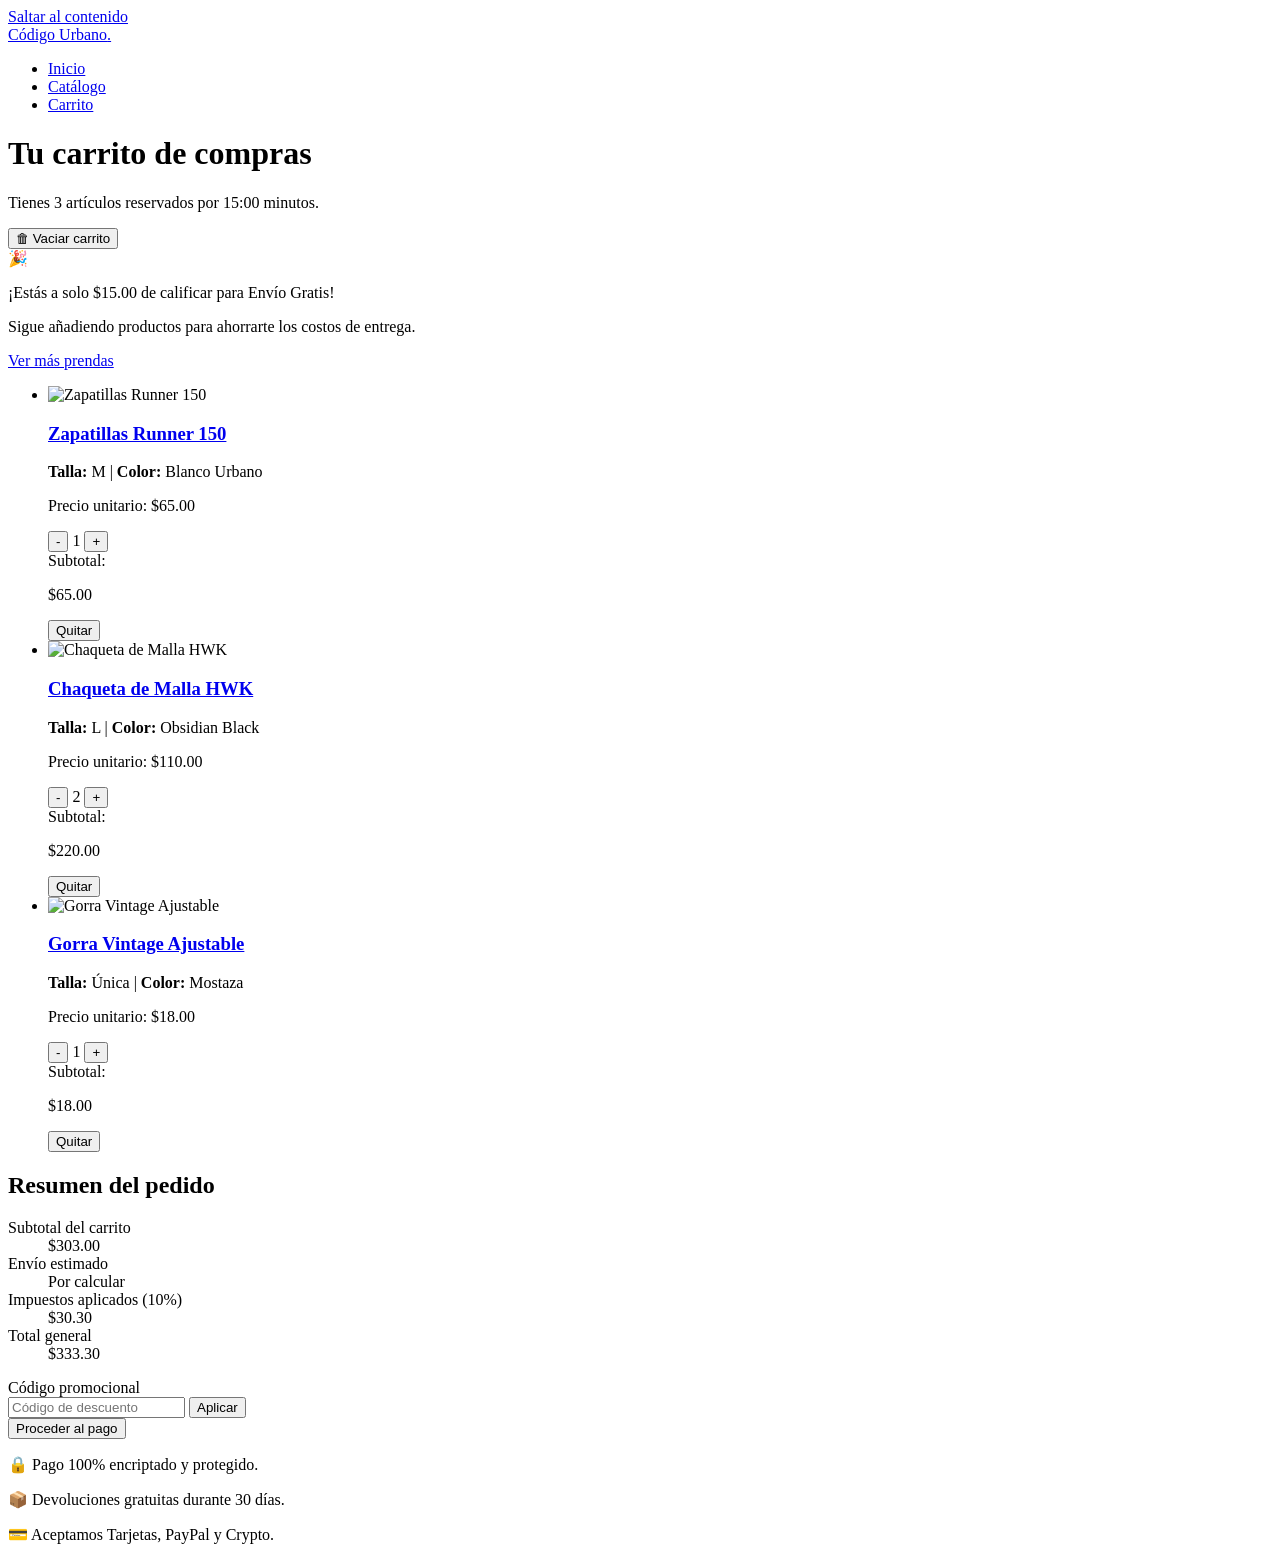
==== carrito.html @ 734f0438 "Integracion con Carrio de compras" ====
<!doctype html>
<html lang="es">
  <head>
    <meta charset="UTF-8" />
    <meta name="viewport" content="width=device-width, initial-scale=1.0" />
    <title>Tu Carrito | Código Urbano</title>
    <meta name="description" content="Revisa tu carrito de compras y finaliza tu pedido en Código Urbano." />
    <meta name="robots" content="noindex,nofollow" />
    
    <link rel="preconnect" href="https://fonts.googleapis.com" />
    <link rel="preconnect" href="https://fonts.gstatic.com" crossorigin />
    <link href="https://fonts.googleapis.com/css2?family=Outfit:wght@400;500;600;700&family=Sora:wght@600;700;800&display=swap" rel="stylesheet" />
    
    <script src="https://unpkg.com/@tailwindcss/browser@4"></script>
  </head>

  <body class="bg-[radial-gradient(circle_at_8%_8%,#ffedd5_0,transparent_35%),radial-gradient(circle_at_90%_12%,#fdba74_0,transparent_30%),#fffaf3] font-['Outfit',sans-serif] text-stone-900 antialiased selection:bg-orange-500 selection:text-white min-h-screen flex flex-col">
    
    <a href="#contenido-carrito" class="sr-only focus:not-sr-only focus:fixed focus:left-4 focus:top-4 focus:z-50 focus:rounded-lg focus:bg-stone-900 focus:px-5 focus:py-3 focus:font-bold focus:text-white focus:outline-none focus:ring-4 focus:ring-orange-500/50">
      Saltar al contenido
    </a>

    <header class="sticky top-0 z-40 border-b border-stone-200 bg-white/80 backdrop-blur-md" aria-label="Barra de navegación principal">
      <div class="mx-auto flex w-full max-w-7xl items-center justify-between gap-4 px-4 py-4 sm:px-6 lg:px-8">
        <a href="catalog.html" class="font-['Sora',sans-serif] text-2xl font-extrabold tracking-tight text-stone-900 transition-colors hover:text-orange-600">
          Código Urbano<span class="text-orange-500">.</span>
        </a>
        <nav aria-label="Navegación principal">
          <ul class="flex flex-wrap items-center gap-2 sm:gap-4 text-sm font-semibold sm:text-base">
            <li><a href="catalog.html" class="rounded-full border border-stone-200 bg-white px-5 py-2.5 text-stone-700 transition-all hover:border-orange-500 hover:text-orange-500">Inicio</a></li>
            <li><a href="catalog.html" class="rounded-full border border-stone-200 bg-white px-5 py-2.5 text-stone-700 transition-all hover:border-orange-500 hover:text-orange-500">Catálogo</a></li>
            <li><a href="carrito.html" aria-current="page" class="rounded-full bg-orange-600 px-5 py-2.5 text-white shadow-sm transition-all hover:bg-orange-700">Carrito</a></li>
          </ul>
        </nav>
      </div>
    </header>

    <main id="contenido-carrito" class="flex-1 mx-auto w-full max-w-7xl px-4 py-10 sm:px-6 lg:px-8">
      
      <div class="mb-8 flex flex-col gap-4 sm:flex-row sm:items-end sm:justify-between border-b border-stone-200/60 pb-6">
        <div>
          <h1 class="font-['Sora',sans-serif] text-3xl font-extrabold tracking-tight text-stone-900 sm:text-4xl">
            Tu carrito de compras
          </h1>
          <p class="mt-2 text-stone-600 font-medium">Tienes <span class="text-orange-600 font-bold">3 artículos</span> reservados por 15:00 minutos.</p>
        </div>
        <div>
          <button type="button" class="text-sm font-semibold text-stone-500 hover:text-red-600 transition-colors flex items-center gap-1.5 group">
            <span class="text-lg opacity-70 group-hover:opacity-100">🗑</span> Vaciar carrito
          </button>
        </div>
      </div>

      <div class="mb-8 rounded-2xl bg-teal-600 p-4 text-white shadow-sm flex flex-col sm:flex-row items-center justify-between gap-4">
        <div class="flex items-center gap-3 text-center sm:text-left">
          <span class="text-2xl">🎉</span>
          <div>
            <p class="font-bold">¡Estás a solo $15.00 de calificar para Envío Gratis!</p>
            <p class="text-xs text-teal-100">Sigue añadiendo productos para ahorrarte los costos de entrega.</p>
          </div>
        </div>
        <a href="catalog.html" class="text-xs font-bold uppercase tracking-wider bg-white text-teal-700 px-4 py-2 rounded-xl shadow-sm hover:bg-teal-50 transition-all shrink-0">
          Ver más prendas
        </a>
      </div>

      <div class="grid gap-8 lg:grid-cols-[1fr_380px] items-start">
        
        <section aria-label="Productos en tu carrito" class="rounded-3xl border border-stone-200 bg-white shadow-[0_4px_20px_rgba(0,0,0,0.02)] overflow-hidden">
          <ul role="list" class="divide-y divide-stone-100">
            
            <li class="flex flex-col sm:flex-row items-center gap-6 p-6 sm:p-8 transition-colors hover:bg-stone-50/40 group">
              <div class="relative flex h-24 w-24 shrink-0 items-center justify-center rounded-2xl bg-stone-100 border border-stone-200 overflow-hidden">
                <img src="https://images.unsplash.com/photo-1600185365483-26d7a4cc7519?w=400&q=80" alt="Zapatillas Runner 150" class="h-full w-full object-cover transition-transform duration-500 group-hover:scale-110" loading="lazy" />
              </div>
              
              <div class="flex-1 text-center sm:text-left">
                <h3 class="font-['Sora',sans-serif] text-base font-bold text-stone-900 hover:text-orange-600 transition-colors">
                  <a href="#">Zapatillas Runner 150</a>
                </h3>
                <p class="text-xs font-medium text-stone-500 mt-1 flex flex-wrap justify-center sm:justify-start gap-2">
                  <span><strong>Talla:</strong> M</span>
                  <span class="text-stone-300">|</span>
                  <span><strong>Color:</strong> Blanco Urbano</span>
                </p>
                <p class="mt-2 text-xs font-semibold text-stone-400">
                  Precio unitario: <span class="text-stone-700">$65.00</span>
                </p>
              </div>

              <div class="flex flex-col items-center gap-1.5">
                <div class="flex items-center rounded-full border border-stone-200 bg-stone-50 p-1 shadow-inner">
                  <button type="button" class="flex h-8 w-8 items-center justify-center rounded-full font-bold text-stone-500 hover:bg-white hover:text-stone-900 active:scale-95 transition-all" aria-label="Reducir una unidad">-</button>
                  <span class="w-8 text-center text-sm font-bold text-stone-900">1</span>
                  <button type="button" class="flex h-8 w-8 items-center justify-center rounded-full font-bold text-stone-500 hover:bg-white hover:text-stone-900 active:scale-95 transition-all" aria-label="Aumentar una unidad">+</button>
                </div>
              </div>

              <div class="w-full sm:w-28 text-center sm:text-right flex flex-row sm:flex-col justify-between sm:justify-center items-center sm:items-end border-t sm:border-t-0 border-stone-100 pt-4 sm:pt-0">
                <span class="text-xs font-semibold text-stone-400 uppercase tracking-wider sm:hidden">Subtotal:</span>
                <div>
                  <p class="font-['Sora',sans-serif] text-lg font-extrabold text-stone-900">$65.00</p>
                  <button type="button" class="mt-1 text-xs font-semibold text-red-500/80 hover:text-red-600 transition-colors">Quitar</button>
                </div>
              </div>
            </li>

            <li class="flex flex-col sm:flex-row items-center gap-6 p-6 sm:p-8 transition-colors hover:bg-stone-50/40 group">
              <div class="relative flex h-24 w-24 shrink-0 items-center justify-center rounded-2xl bg-stone-100 border border-stone-200 overflow-hidden">
                <img src="https://images.unsplash.com/photo-1551028719-00167b16eac5?w=400&q=80" alt="Chaqueta de Malla HWK" class="h-full w-full object-cover transition-transform duration-500 group-hover:scale-110" loading="lazy" />
              </div>
              <div class="flex-1 text-center sm:text-left">
                <h3 class="font-['Sora',sans-serif] text-base font-bold text-stone-900 hover:text-orange-600 transition-colors">
                  <a href="#">Chaqueta de Malla HWK</a>
                </h3>
                <p class="text-xs font-medium text-stone-500 mt-1 flex flex-wrap justify-center sm:justify-start gap-2">
                  <span><strong>Talla:</strong> L</span>
                  <span class="text-stone-300">|</span>
                  <span><strong>Color:</strong> Obsidian Black</span>
                </p>
                <p class="mt-2 text-xs font-semibold text-stone-400">
                  Precio unitario: <span class="text-stone-700">$110.00</span>
                </p>
              </div>
              <div class="flex flex-col items-center gap-1.5">
                <div class="flex items-center rounded-full border border-stone-200 bg-stone-50 p-1 shadow-inner">
                  <button type="button" class="flex h-8 w-8 items-center justify-center rounded-full font-bold text-stone-500 hover:bg-white hover:text-stone-900 active:scale-95 transition-all" aria-label="Reducir una unidad">-</button>
                  <span class="w-8 text-center text-sm font-bold text-stone-900">2</span>
                  <button type="button" class="flex h-8 w-8 items-center justify-center rounded-full font-bold text-stone-500 hover:bg-white hover:text-stone-900 active:scale-95 transition-all" aria-label="Aumentar una unidad">+</button>
                </div>
              </div>
              <div class="w-full sm:w-28 text-center sm:text-right flex flex-row sm:flex-col justify-between sm:justify-center items-center sm:items-end border-t sm:border-t-0 border-stone-100 pt-4 sm:pt-0">
                <span class="text-xs font-semibold text-stone-400 uppercase tracking-wider sm:hidden">Subtotal:</span>
                <div>
                  <p class="font-['Sora',sans-serif] text-lg font-extrabold text-stone-900">$220.00</p>
                  <button type="button" class="mt-1 text-xs font-semibold text-red-500/80 hover:text-red-600 transition-colors">Quitar</button>
                </div>
              </div>
            </li>

            <li class="flex flex-col sm:flex-row items-center gap-6 p-6 sm:p-8 transition-colors hover:bg-stone-50/40 group">
              <div class="relative flex h-24 w-24 shrink-0 items-center justify-center rounded-2xl bg-stone-100 border border-stone-200 overflow-hidden">
                <img src="https://images.unsplash.com/photo-1533827432537-70133748f5c8?w=400&q=80" alt="Gorra Vintage Ajustable" class="h-full w-full object-cover transition-transform duration-500 group-hover:scale-110" loading="lazy" />
              </div>
              <div class="flex-1 text-center sm:text-left">
                <h3 class="font-['Sora',sans-serif] text-base font-bold text-stone-900 hover:text-orange-600 transition-colors">
                  <a href="#">Gorra Vintage Ajustable</a>
                </h3>
                <p class="text-xs font-medium text-stone-500 mt-1 flex flex-wrap justify-center sm:justify-start gap-2">
                  <span><strong>Talla:</strong> Única</span>
                  <span class="text-stone-300">|</span>
                  <span><strong>Color:</strong> Mostaza</span>
                </p>
                <p class="mt-2 text-xs font-semibold text-stone-400">
                  Precio unitario: <span class="text-stone-700">$18.00</span>
                </p>
              </div>
              <div class="flex flex-col items-center gap-1.5">
                <div class="flex items-center rounded-full border border-stone-200 bg-stone-50 p-1 shadow-inner">
                  <button type="button" class="flex h-8 w-8 items-center justify-center rounded-full font-bold text-stone-500 hover:bg-white hover:text-stone-900 active:scale-95 transition-all" aria-label="Reducir una unidad">-</button>
                  <span class="w-8 text-center text-sm font-bold text-stone-900">1</span>
                  <button type="button" class="flex h-8 w-8 items-center justify-center rounded-full font-bold text-stone-500 hover:bg-white hover:text-stone-900 active:scale-95 transition-all" aria-label="Aumentar una unidad">+</button>
                </div>
              </div>
              <div class="w-full sm:w-28 text-center sm:text-right flex flex-row sm:flex-col justify-between sm:justify-center items-center sm:items-end border-t sm:border-t-0 border-stone-100 pt-4 sm:pt-0">
                <span class="text-xs font-semibold text-stone-400 uppercase tracking-wider sm:hidden">Subtotal:</span>
                <div>
                  <p class="font-['Sora',sans-serif] text-lg font-extrabold text-stone-900">$18.00</p>
                  <button type="button" class="mt-1 text-xs font-semibold text-red-500/80 hover:text-red-600 transition-colors">Quitar</button>
                </div>
              </div>
            </li>

          </ul>
        </section>

        <div class="space-y-6 lg:sticky lg:top-24">
          <aside class="rounded-3xl border border-stone-200 bg-white p-6 shadow-sm sm:p-8" aria-label="Resumen de facturación">
            <h2 class="font-['Sora',sans-serif] text-lg font-bold text-stone-900 mb-6">Resumen del pedido</h2>
            
            <dl class="space-y-4 text-sm text-stone-600">
              <div class="flex items-center justify-between">
                <dt>Subtotal del carrito</dt>
                <dd class="font-semibold text-stone-900">$303.00</dd>
              </div>
              
              <div class="flex items-center justify-between">
                <dt>Envío estimado</dt>
                <dd class="font-semibold text-teal-600">Por calcular</dd>
              </div>
              
              <div class="flex items-center justify-between border-b border-stone-100 pb-4">
                <dt>Impuestos aplicados (10%)</dt>
                <dd class="font-semibold text-stone-900">$30.30</dd>
              </div>
              
              <div class="flex items-center justify-between pt-2">
                <dt class="text-base font-bold text-stone-900">Total general</dt>
                <dd class="font-['Sora',sans-serif] text-2xl font-extrabold text-orange-600">$333.30</dd>
              </div>
            </dl>

            <div class="mt-6 pt-6 border-t border-stone-100">
              <label for="cupon" class="sr-only">Código promocional</label>
              <div class="flex gap-2">
                <input type="text" id="cupon" placeholder="Código de descuento" class="w-full rounded-xl border border-stone-200 bg-stone-50 px-4 py-2.5 text-sm focus:border-orange-500 focus:bg-white focus:outline-none" />
                <button type="button" class="rounded-xl bg-stone-900 px-4 py-2.5 text-xs font-bold text-white hover:bg-stone-800 transition-colors">Aplicar</button>
              </div>
            </div>

            <button type="button" class="mt-6 w-full rounded-full bg-orange-600 px-6 py-4 text-center font-['Sora',sans-serif] text-base font-bold text-white shadow-lg shadow-orange-600/20 transition-all hover:-translate-y-0.5 hover:bg-orange-700 hover:shadow-xl hover:shadow-orange-600/30 active:scale-[0.99]">
              Proceder al pago
            </button>
          </aside>

          <div class="rounded-2xl border border-stone-200/60 bg-white/50 p-5 text-xs text-stone-500 space-y-3 shadow-inner">
            <p class="flex items-center gap-2.5 font-medium">
              <span class="text-base text-stone-700">🔒</span> Pago 100% encriptado y protegido.
            </p>
            <p class="flex items-center gap-2.5 font-medium">
              <span class="text-base text-stone-700">📦</span> Devoluciones gratuitas durante 30 días.
            </p>
            <p class="flex items-center gap-2.5 font-medium">
              <span class="text-base text-stone-700">💳</span> Aceptamos Tarjetas, PayPal y Crypto.
            </p>
          </div>
        </div>

      </div>
    </main>
  </body>
</html>
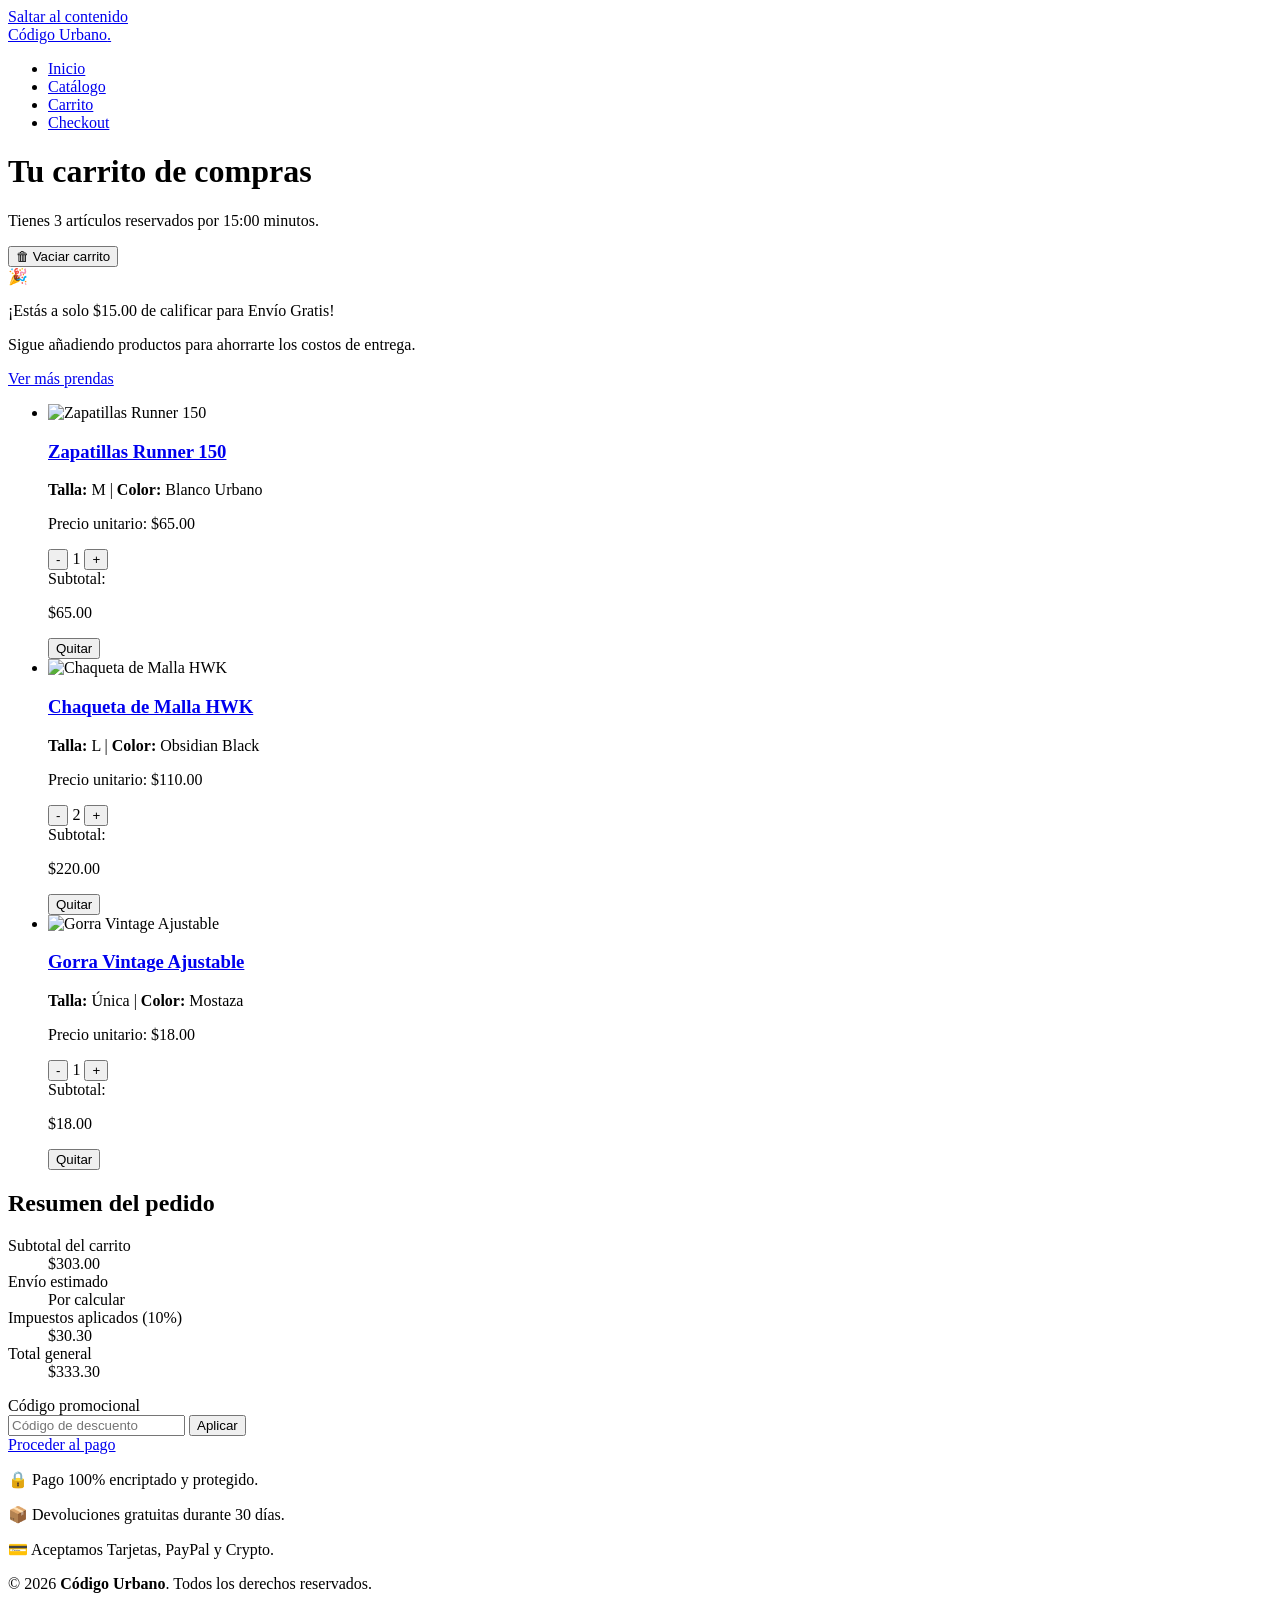
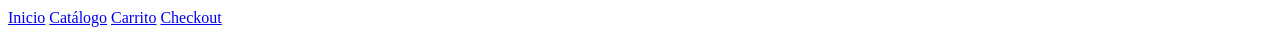
==== commit 0baf6e1d: "Unificacion de estilos y funciones" ====
--- a/carrito.html
+++ b/carrito.html
@@ -12,6 +12,20 @@
     <link href="https://fonts.googleapis.com/css2?family=Outfit:wght@400;500;600;700&family=Sora:wght@600;700;800&display=swap" rel="stylesheet" />
     
     <script src="https://unpkg.com/@tailwindcss/browser@4"></script>
+
+    <script type="application/ld+json">
+      {
+        "@context": "https://schema.org",
+        "@type": "WebPage",
+        "name": "Tu Carrito | Código Urbano",
+        "description": "Resumen del carrito de compras de Código Urbano.",
+        "inLanguage": "es",
+        "isPartOf": {
+          "@type": "WebSite",
+          "name": "Código Urbano"
+        }
+      }
+    </script>
   </head>
 
   <body class="bg-[radial-gradient(circle_at_8%_8%,#ffedd5_0,transparent_35%),radial-gradient(circle_at_90%_12%,#fdba74_0,transparent_30%),#fffaf3] font-['Outfit',sans-serif] text-stone-900 antialiased selection:bg-orange-500 selection:text-white min-h-screen flex flex-col">
@@ -22,14 +36,15 @@
 
     <header class="sticky top-0 z-40 border-b border-stone-200 bg-white/80 backdrop-blur-md" aria-label="Barra de navegación principal">
       <div class="mx-auto flex w-full max-w-7xl items-center justify-between gap-4 px-4 py-4 sm:px-6 lg:px-8">
-        <a href="catalog.html" class="font-['Sora',sans-serif] text-2xl font-extrabold tracking-tight text-stone-900 transition-colors hover:text-orange-600">
+        <a href="index.html" class="font-['Sora',sans-serif] text-2xl font-extrabold tracking-tight text-stone-900 transition-colors hover:text-orange-600">
           Código Urbano<span class="text-orange-500">.</span>
         </a>
         <nav aria-label="Navegación principal">
           <ul class="flex flex-wrap items-center gap-2 sm:gap-4 text-sm font-semibold sm:text-base">
-            <li><a href="catalog.html" class="rounded-full border border-stone-200 bg-white px-5 py-2.5 text-stone-700 transition-all hover:border-orange-500 hover:text-orange-500">Inicio</a></li>
+            <li><a href="index.html" class="rounded-full border border-stone-200 bg-white px-5 py-2.5 text-stone-700 transition-all hover:border-orange-500 hover:text-orange-500">Inicio</a></li>
             <li><a href="catalog.html" class="rounded-full border border-stone-200 bg-white px-5 py-2.5 text-stone-700 transition-all hover:border-orange-500 hover:text-orange-500">Catálogo</a></li>
             <li><a href="carrito.html" aria-current="page" class="rounded-full bg-orange-600 px-5 py-2.5 text-white shadow-sm transition-all hover:bg-orange-700">Carrito</a></li>
+            <li><a href="Formulario.html" class="rounded-full border border-stone-200 bg-white px-5 py-2.5 text-stone-700 transition-all hover:border-orange-500 hover:text-orange-500">Checkout</a></li>
           </ul>
         </nav>
       </div>
@@ -76,7 +91,7 @@
               
               <div class="flex-1 text-center sm:text-left">
                 <h3 class="font-['Sora',sans-serif] text-base font-bold text-stone-900 hover:text-orange-600 transition-colors">
-                  <a href="#">Zapatillas Runner 150</a>
+                  <a href="producto.html#prod-runner">Zapatillas Runner 150</a>
                 </h3>
                 <p class="text-xs font-medium text-stone-500 mt-1 flex flex-wrap justify-center sm:justify-start gap-2">
                   <span><strong>Talla:</strong> M</span>
@@ -111,7 +126,7 @@
               </div>
               <div class="flex-1 text-center sm:text-left">
                 <h3 class="font-['Sora',sans-serif] text-base font-bold text-stone-900 hover:text-orange-600 transition-colors">
-                  <a href="#">Chaqueta de Malla HWK</a>
+                  <a href="producto.html#prod-chaqueta">Chaqueta de Malla HWK</a>
                 </h3>
                 <p class="text-xs font-medium text-stone-500 mt-1 flex flex-wrap justify-center sm:justify-start gap-2">
                   <span><strong>Talla:</strong> L</span>
@@ -144,7 +159,7 @@
               </div>
               <div class="flex-1 text-center sm:text-left">
                 <h3 class="font-['Sora',sans-serif] text-base font-bold text-stone-900 hover:text-orange-600 transition-colors">
-                  <a href="#">Gorra Vintage Ajustable</a>
+                  <a href="producto.html#prod-gorra">Gorra Vintage Ajustable</a>
                 </h3>
                 <p class="text-xs font-medium text-stone-500 mt-1 flex flex-wrap justify-center sm:justify-start gap-2">
                   <span><strong>Talla:</strong> Única</span>
@@ -208,9 +223,9 @@
               </div>
             </div>
 
-            <button type="button" class="mt-6 w-full rounded-full bg-orange-600 px-6 py-4 text-center font-['Sora',sans-serif] text-base font-bold text-white shadow-lg shadow-orange-600/20 transition-all hover:-translate-y-0.5 hover:bg-orange-700 hover:shadow-xl hover:shadow-orange-600/30 active:scale-[0.99]">
+            <a href="Formulario.html" class="mt-6 block w-full rounded-full bg-orange-600 px-6 py-4 text-center font-['Sora',sans-serif] text-base font-bold text-white shadow-lg shadow-orange-600/20 transition-all hover:-translate-y-0.5 hover:bg-orange-700 hover:shadow-xl hover:shadow-orange-600/30 active:scale-[0.99]">
               Proceder al pago
-            </button>
+            </a>
           </aside>
 
           <div class="rounded-2xl border border-stone-200/60 bg-white/50 p-5 text-xs text-stone-500 space-y-3 shadow-inner">
@@ -228,5 +243,19 @@
 
       </div>
     </main>
+
+    <footer class="mt-12 border-t border-stone-200 bg-white py-10 text-center sm:py-12">
+      <div class="mx-auto flex w-full max-w-7xl flex-col items-center justify-between gap-6 px-4 sm:flex-row sm:px-6 lg:px-8">
+        <p class="text-sm font-medium text-stone-500">
+          © 2026 <strong class="font-['Sora',sans-serif] font-bold text-stone-900">Código Urbano</strong>. Todos los derechos reservados.
+        </p>
+        <nav aria-label="Enlaces secundarios del pie de página" class="flex flex-wrap items-center justify-center gap-6 text-sm font-semibold text-stone-600">
+          <a href="index.html" class="transition-colors hover:text-orange-600">Inicio</a>
+          <a href="catalog.html" class="transition-colors hover:text-orange-600">Catálogo</a>
+          <a href="carrito.html" class="transition-colors hover:text-orange-600">Carrito</a>
+          <a href="Formulario.html" class="transition-colors hover:text-orange-600">Checkout</a>
+        </nav>
+      </div>
+    </footer>
   </body>
 </html>
